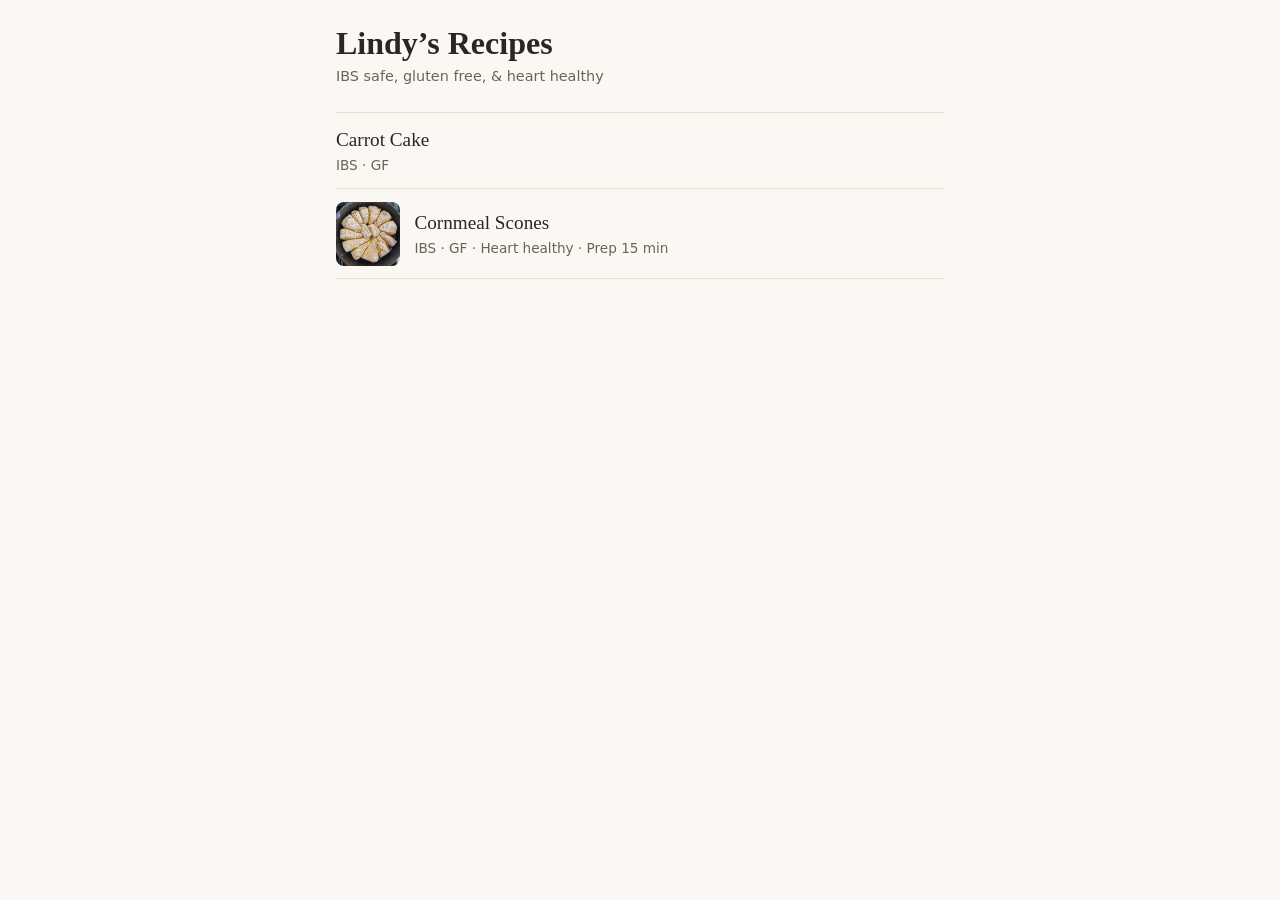
==== index.html @ 7784e368 "Add first two recipes and site styling Co-Authored-By: Claude Sonnet 5.5 <noreply@anthropic.com> Cla" ====
<!doctype html>
<html lang="en">
<head>
<meta charset="utf-8">
<meta name="viewport" content="width=device-width, initial-scale=1">
<title>Lindy’s Recipes</title>
<link rel="stylesheet" href="style.css">
</head>
<body>
<main>
<h1 class="site-title">Lindy’s Recipes</h1>
<p class="subtitle">IBS safe, gluten free, &amp; heart healthy</p>
<ul class="recipe-list">
<li><a href="carrot-cake.html"><span><span class="name">Carrot Cake</span><span class="sub">IBS &middot; GF</span></span></a></li>
<li><a href="cornmeal-scones.html"><img src="images/cornmeal-scones.jpg" alt="" loading="lazy"><span><span class="name">Cornmeal Scones</span><span class="sub">IBS &middot; GF &middot; Heart healthy &middot; Prep 15 min</span></span></a></li>
</ul>
</main>
</body>
</html>
---- style.css ----
/* Family recipe site: mobile-first, readable, tight ingredient lists. */

:root {
  --bg: #fbf8f3;
  --fg: #2b2622;
  --muted: #6b625a;
  --accent: #a4492a;
  --rule: #e6ded3;
  --chip: #f0e8dc;
}

@media (prefers-color-scheme: dark) {
  :root {
    --bg: #1c1917;
    --fg: #efe8e0;
    --muted: #a69d93;
    --accent: #e08b68;
    --rule: #3a3430;
    --chip: #2b2623;
  }
}

* { box-sizing: border-box; }

html { -webkit-text-size-adjust: 100%; }

body {
  margin: 0;
  background: var(--bg);
  color: var(--fg);
  font: 18px/1.5 system-ui, -apple-system, "Segoe UI", Roboto, sans-serif;
}

main {
  max-width: 40rem;
  margin: 0 auto;
  padding: 1rem 1rem 3rem;
}

h1, h2, h3 {
  font-family: Georgia, "Times New Roman", serif;
  line-height: 1.2;
}

h1 { font-size: 2rem; margin: 0.5rem 0; }
h2 { font-size: 1.4rem; margin: 2rem 0 0.5rem; padding-top: 0.6rem; border-top: 1px solid var(--rule); }
h3 { font-size: 1.1rem; margin: 1.25rem 0 0.35rem; }

a { color: var(--accent); }

/* Slim site header on recipe pages: site name doubles as the link home. */
.site-bar {
  margin-bottom: 0.75rem;
  border-bottom: 1px solid var(--rule);
}

.back {
  display: inline-block;
  padding: 0.35rem 0 0.5rem;
  font-family: Georgia, "Times New Roman", serif;
  font-size: 0.95rem;
  text-decoration: none;
}

/* Tags and meta */
.tags {
  display: flex;
  flex-wrap: wrap;
  gap: 0.4rem;
  margin: 0 0 0.5rem;
  padding: 0;
  list-style: none;
}

.tags li {
  background: var(--chip);
  color: var(--muted);
  font-size: 0.75rem;
  letter-spacing: 0.06em;
  text-transform: uppercase;
  padding: 0.15rem 0.6rem;
  border-radius: 999px;
}

.meta { margin: 0.25rem 0 1rem; color: var(--muted); }

/* Photo: full image is kept on disk; display is cropped to a square. */
.photo { margin: 1rem 0 0.5rem; }

.photo img {
  display: block;
  width: 100%;
  aspect-ratio: 1 / 1;
  object-fit: cover;
  border-radius: 12px;
}

/* Ingredients: deliberately tight line spacing. */
.ingredients {
  margin: 0;
  padding-left: 1.25rem;
  line-height: 1.35;
}

.ingredients li { margin: 0; }

/* Steps */
.steps { margin: 0; padding-left: 1.6rem; }
.steps li { margin: 0 0 0.6rem; padding-left: 0.2rem; }

.notes p { margin: 0.25rem 0 0.75rem; }

/* Index page */
.site-title { margin-bottom: 0.25rem; }

.subtitle {
  margin: 0;
  color: var(--muted);
  font-size: 0.9rem;
}

.recipe-list {
  margin: 1.5rem 0;
  padding: 0;
  list-style: none;
  border-bottom: 1px solid var(--rule);
}

.recipe-list li { border-top: 1px solid var(--rule); }

.recipe-list a {
  display: flex;
  align-items: center;
  gap: 0.9rem;
  padding: 0.8rem 0;
  color: inherit;
  text-decoration: none;
}

.recipe-list img {
  width: 64px;
  height: 64px;
  flex: none;
  object-fit: cover;
  border-radius: 8px;
}

.recipe-list .name {
  display: block;
  font-family: Georgia, "Times New Roman", serif;
  font-size: 1.2rem;
}

.recipe-list .sub {
  display: block;
  color: var(--muted);
  font-size: 0.85rem;
}

@media print {
  body { background: #fff; color: #000; font-size: 12pt; }
  .site-bar { display: none; }
  .photo img { max-width: 3in; aspect-ratio: auto; }
  h2 { border-top: none; }
}
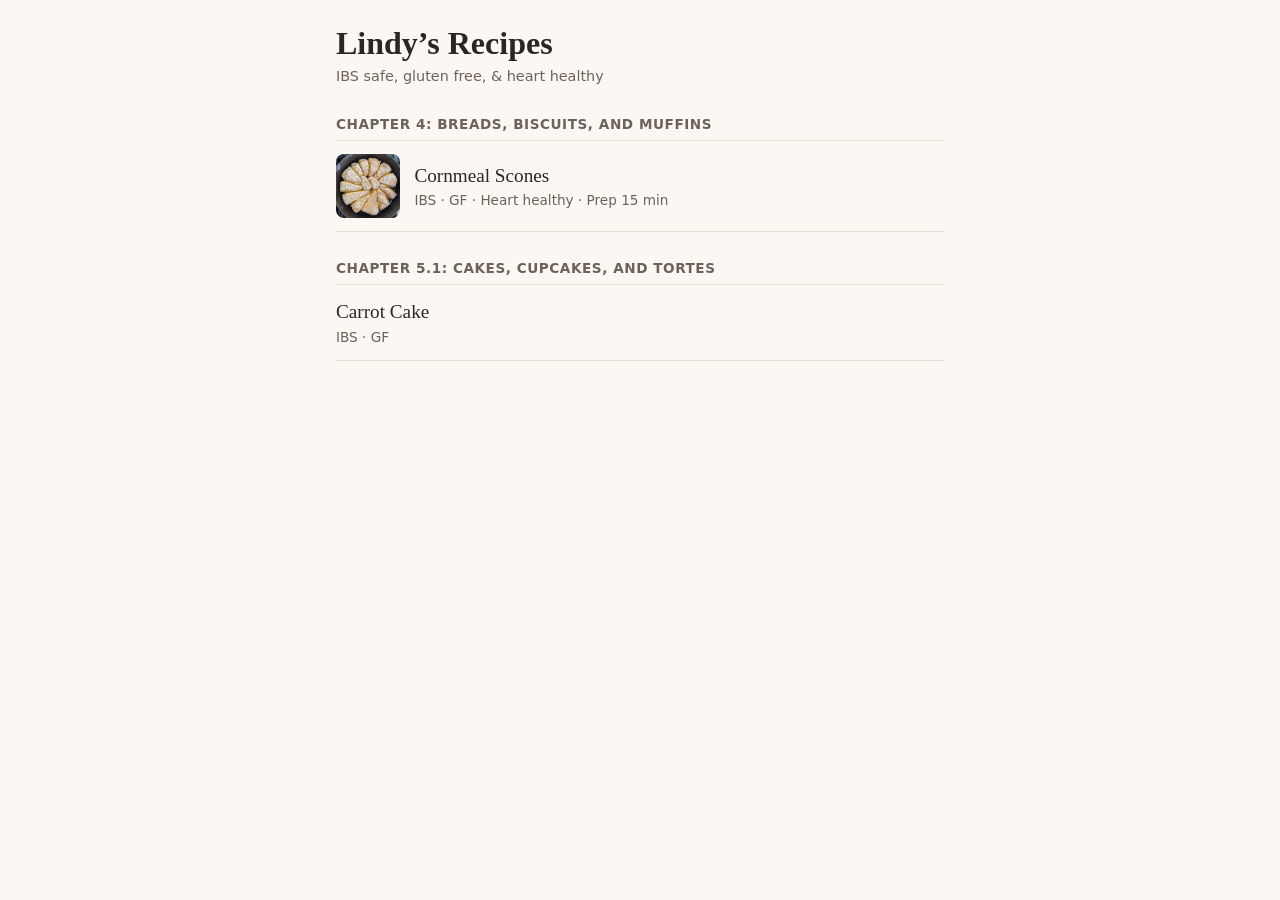
==== commit 34659352: "Group recipes by chapter and show chapter near each title Co-Authored-By: Claude Sonnet 5.5 <noreply" ====
--- a/index.html
+++ b/index.html
@@ -10,10 +10,18 @@
 <main>
 <h1 class="site-title">Lindy’s Recipes</h1>
 <p class="subtitle">IBS safe, gluten free, &amp; heart healthy</p>
+<section class="chapter-group" id="chapter-4">
+<h2 class="chapter-heading">Chapter 4: Breads, Biscuits, and Muffins</h2>
+<ul class="recipe-list">
+<li><a href="cornmeal-scones.html"><img src="images/cornmeal-scones.jpg" alt="" loading="lazy"><span><span class="name">Cornmeal Scones</span><span class="sub">IBS &middot; GF &middot; Heart healthy &middot; Prep 15 min</span></span></a></li>
+</ul>
+</section>
+<section class="chapter-group" id="chapter-5-1">
+<h2 class="chapter-heading">Chapter 5.1: Cakes, Cupcakes, and Tortes</h2>
 <ul class="recipe-list">
 <li><a href="carrot-cake.html"><span><span class="name">Carrot Cake</span><span class="sub">IBS &middot; GF</span></span></a></li>
-<li><a href="cornmeal-scones.html"><img src="images/cornmeal-scones.jpg" alt="" loading="lazy"><span><span class="name">Cornmeal Scones</span><span class="sub">IBS &middot; GF &middot; Heart healthy &middot; Prep 15 min</span></span></a></li>
 </ul>
+</section>
 </main>
 </body>
 </html>
--- a/style.css
+++ b/style.css
@@ -110,7 +110,29 @@
 
 .notes p { margin: 0.25rem 0 0.75rem; }
 
+/* Small chapter line above the recipe title */
+.chapter {
+  margin: 0.25rem 0 0;
+  font-size: 0.8rem;
+  color: var(--muted);
+}
+
+.chapter a { color: inherit; text-decoration: none; }
+
 /* Index page */
+.chapter-group .recipe-list { margin: 0.5rem 0 0; }
+
+.chapter-heading {
+  margin: 1.75rem 0 0;
+  padding: 0;
+  border: 0;
+  font-size: 0.85rem;
+  font-family: system-ui, -apple-system, "Segoe UI", Roboto, sans-serif;
+  letter-spacing: 0.04em;
+  text-transform: uppercase;
+  color: var(--muted);
+}
+
 .site-title { margin-bottom: 0.25rem; }
 
 .subtitle {
